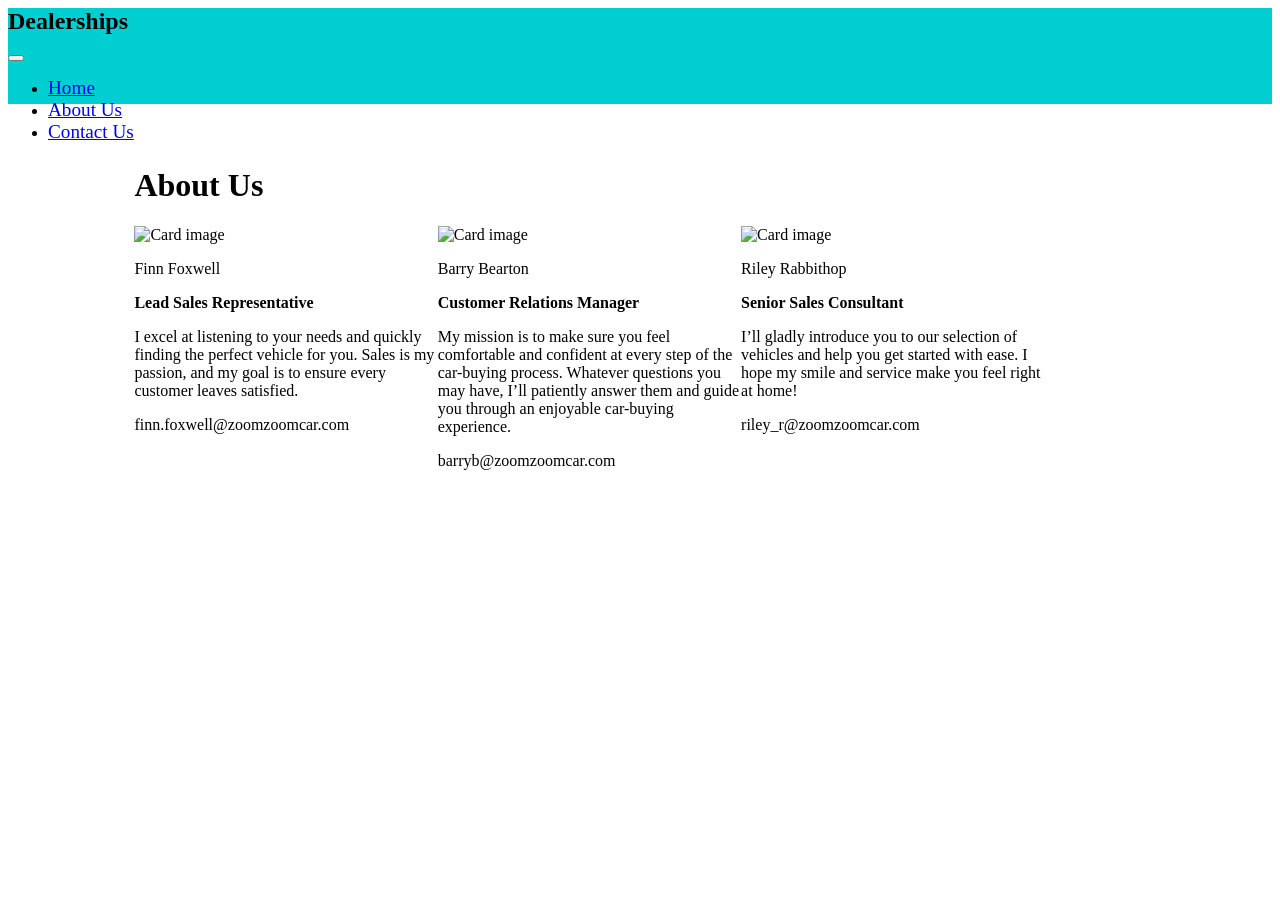
==== server/frontend/static/About.html @ e98af8d1 "Change frontend" ====
<html>
<head>
  <link rel="stylesheet" href="/static/style.css">
  <link rel="stylesheet" href="/static/bootstrap.min.css"> 
</head>
<div>
  <nav class="navbar navbar-expand-lg navbar-light" style="background-color:darkturquoise; height: 1in;">
    <div class="container-fluid">
      <h2 style="padding-right: 5%;">Dealerships</h2>
      <button class="navbar-toggler" type="button" data-bs-toggle="collapse" data-bs-target="#navbarText" aria-controls="navbarText" aria-expanded="false" aria-label="Toggle navigation">
        <span class="navbar-toggler-icon"></span>
      </button>
      <div class="collapse navbar-collapse" id="navbarText">
        <ul class="navbar-nav me-auto mb-2 mb-lg-0">
          <li class="nav-item">
            <a class="nav-link" style="font-size: larger;" aria-current="page" href="/">Home</a>
          </li>
          <li class="nav-item">
            <a class="nav-link active" style="font-size: larger;" href="/about">About Us</a>
          </li>
          <li class="nav-item">
            <a class="nav-link" style="font-size: larger;" href="/contact">Contact Us</a>
          </li>
        </ul>
      </div>
    </div>
  </nav>
  
    <div class="card" style="width: 80%;margin: auto; margin-top:5%;">
      <div class="banner" name="about-header">
      <h1>About Us<h1>
      </div>
      <div style="display: flex;flex-direction: row; margin:auto">
      <div class="card" style="width: 30%;">
        <img class="card-img-top" src="/static/person1.png" alt="Card image">
        <div class="card-body">
          <p class="title">Finn Foxwell</p>
          <p><strong>Lead Sales Representative</strong></p>
          <p class="card-text">I excel at listening to your needs and quickly finding the perfect vehicle for you. Sales is my passion, and my goal is to ensure every customer leaves satisfied.</p>
          <p>finn.foxwell@zoomzoomcar.com</p>
        </div>
      </div>

      <div class="card" style="width: 30%;">
        <img class="card-img-top" src="/static/person2.png" alt="Card image">
        <div class="card-body">
          <p class="title">Barry Bearton</p>
          <p><strong>Customer Relations Manager</strong></p>
          <p class="card-text">My mission is to make sure you feel comfortable and confident at every step of the car-buying process. Whatever questions you may have, I’ll patiently answer them and guide you through an enjoyable car-buying experience.</p>
          <p>barryb@zoomzoomcar.com</p>
        </div>
      </div>

      <div class="card" style="width: 30%;">
        <img class="card-img-top" src="/static/person3.png" alt="Card image">
        <div class="card-body">
          <p class="title">Riley Rabbithop</p>
          <p><strong>Senior Sales Consultant</strong></p>
          <p class="card-text">I’ll gladly introduce you to our selection of vehicles and help you get started with ease. I hope my smile and service make you feel right at home!</p>
          <p>riley_r@zoomzoomcar.com</p>
        </div>
      </div>
    </div>
    </div>
    </div>
    
</div>

</html>
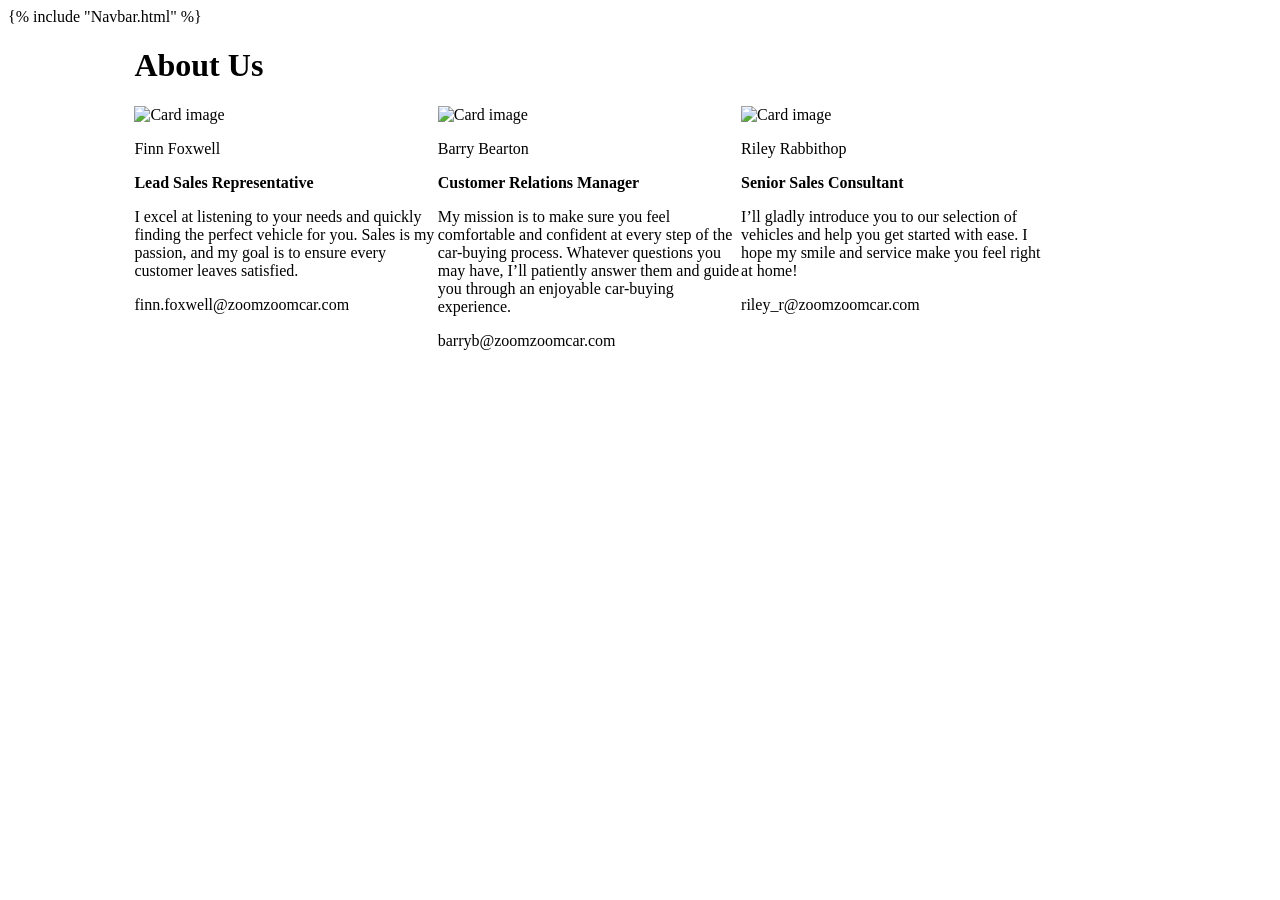
==== commit 29c812d2: "Complete frontend" ====
--- a/server/frontend/static/About.html
+++ b/server/frontend/static/About.html
@@ -3,30 +3,10 @@
   <link rel="stylesheet" href="/static/style.css">
   <link rel="stylesheet" href="/static/bootstrap.min.css"> 
 </head>
+
 <div>
-  <nav class="navbar navbar-expand-lg navbar-light" style="background-color:darkturquoise; height: 1in;">
-    <div class="container-fluid">
-      <h2 style="padding-right: 5%;">Dealerships</h2>
-      <button class="navbar-toggler" type="button" data-bs-toggle="collapse" data-bs-target="#navbarText" aria-controls="navbarText" aria-expanded="false" aria-label="Toggle navigation">
-        <span class="navbar-toggler-icon"></span>
-      </button>
-      <div class="collapse navbar-collapse" id="navbarText">
-        <ul class="navbar-nav me-auto mb-2 mb-lg-0">
-          <li class="nav-item">
-            <a class="nav-link" style="font-size: larger;" aria-current="page" href="/">Home</a>
-          </li>
-          <li class="nav-item">
-            <a class="nav-link active" style="font-size: larger;" href="/about">About Us</a>
-          </li>
-          <li class="nav-item">
-            <a class="nav-link" style="font-size: larger;" href="/contact">Contact Us</a>
-          </li>
-        </ul>
-      </div>
-    </div>
-  </nav>
-  
-    <div class="card" style="width: 80%;margin: auto; margin-top:5%;">
+  {% include "Navbar.html" %}
+    <div class="card" style="width: 80%;margin: auto;">
       <div class="banner" name="about-header">
       <h1>About Us<h1>
       </div>
